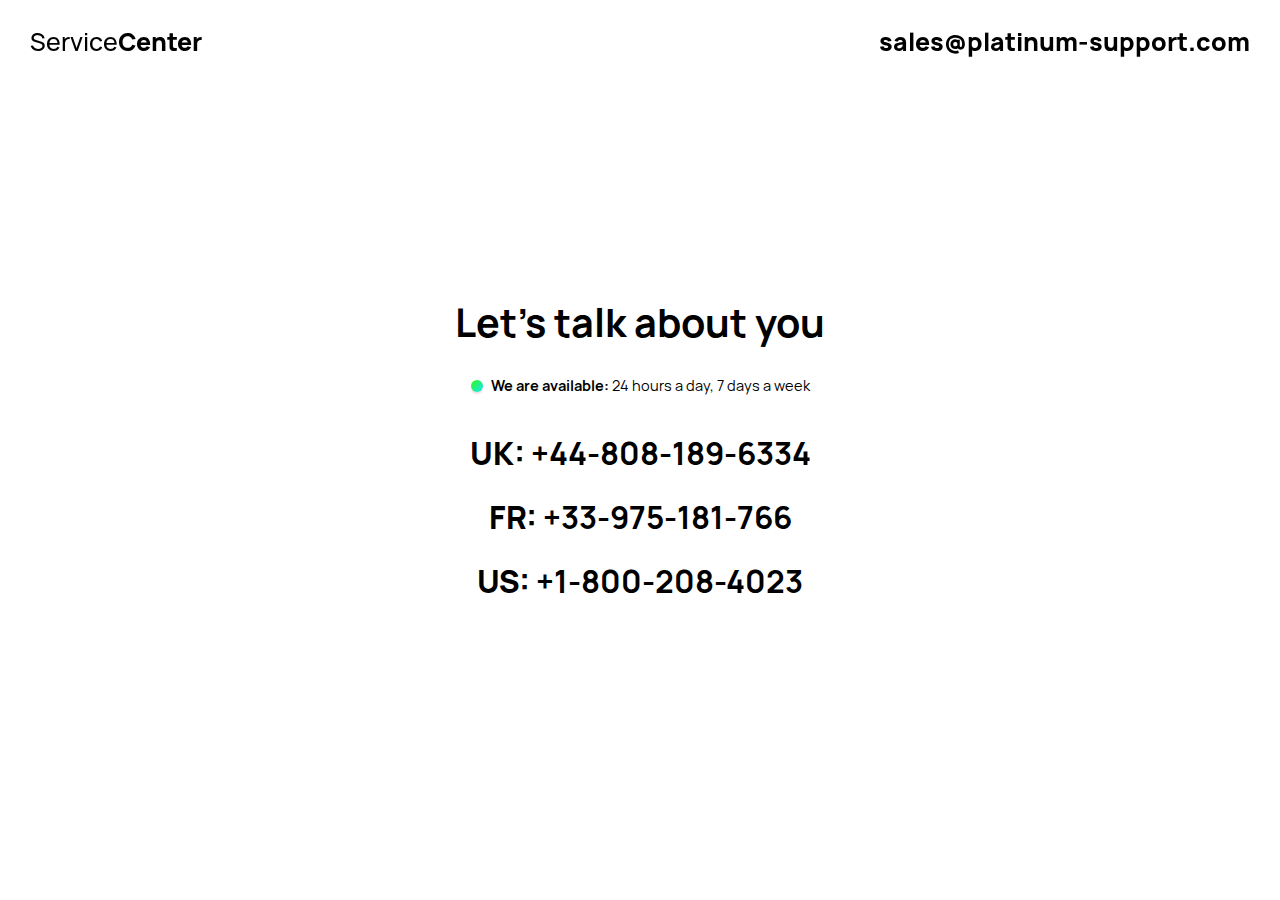
==== call.html @ 6857241e "August 25th 2019" ====
<html>
    <head>
        <meta charset="utf-8">
        <title>
            Support Website
        </title>
        <link href="./style/main.css" rel="stylesheet" type="text/css">
        <meta name="viewport" content="width=device-width, initial-scale=1.0">
    </head>
    <body>
            <div class="nav black">
                    <a href="./index.html" class="col-flex logo"><span>Service </span>Center</a>
                    <a href="mailto:sales@platinum-support.com" class="col-flex email">sales@platinum-support.com</a>
                    <div class="col-flex mobile-view">
                        <a href="mailto:sales@platinum-support.com">
                            <svg xmlns="http://www.w3.org/2000/svg" width="24" height="24" viewBox="0 0 24 24" fill="none" stroke="#000" stroke-width="2" stroke-linejoin="round" stroke-linecap="round" class=" minicon minicon-mail"><polyline points="4 8.2 12 14.1 20 8.2"></polyline><rect width="18" height="14" x="3" y="6.5" rx="2" ry="2"></rect></svg>
                        </a>
                    </div>
            </div>
        <div class="section second black">
            <div class="container second">
                    <div class="bigger-headline small">Let's talk about you</div>
                    <div class="wereply">
                        <div class="wereply-circle"></div>
                        <p><strong>We are available:</strong>  24 hours a day, 7 days a week</p>
                    </div>

                    <div class="bigger-headline smallest">
                        <strong>UK:</strong> 
                        <a href="tel:+44-808-189-6334">+44-808-189-6334</a>
                    </div>
                    <div class="bigger-headline smallest">
                        <strong>FR:</strong> 
                        <a href="tel:+33-975-181-766">+33-975-181-766</a>
                    </div>
                    <div class="bigger-headline smallest">
                        <strong>US:</strong> 
                        <a href="tel:+1-800-208-4023">+1-800-208-4023</a>
                    </div>
            </div>
        </div>
    </body>



</html>
---- style/main.css ----
body {
    margin:0;
    padding:0;
}

@-ms-viewport {
    width: device-width;
}

@font-face {
    font-family: "Manrope";
    src: url("../fonts/manrope/manrope-extrabold.woff2") format("woff2"), /* Modern browsers */
    url("../fonts/manrope/manrope-extrabold.woff") format("woff"), /* Legacy browsers */
    url("../fonts/manrope/manrope-extrabold.otf") format("truetype"); /* Android, iOS */
    font-style: normal;
    font-weight: 800; }
@font-face {
    font-family: "Manrope";
    src: url("../fonts/manrope/manrope-bold.woff2") format("woff2"),
    url("../fonts/manrope/manrope-bold.woff") format("woff"),
    url("../fonts/manrope/manrope-bold.otf") format("truetype");
    font-style: normal;
    font-weight: 700; }
@font-face {
    font-family: "Manrope";
    src: url("../fonts/manrope/manrope-semibold.woff2") format("woff2"),
    url("../fonts/manrope/manrope-semibold.woff") format("woff"),
    url("../fonts/manrope/manrope-semibold.otf") format("truetype");
    font-style: normal;
    font-weight: 600; }
@font-face {
    font-family: "Manrope";
    src: url("../fonts/manrope/manrope-medium.woff2") format("woff2"),
    url("../fonts/manrope/manrope-medium.woff") format("woff"),
    url("../fonts/manrope/manrope-medium.otf") format("truetype");
    font-style: normal;
    font-weight: 500; }
@font-face {
    font-family: "Manrope";
    src: url("../fonts/manrope/manrope-regular.woff2") format("woff2"),
    url("../fonts/manrope/manrope-regular.woff") format("woff"),
    url("../fonts/manrope/manrope-regular.otf") format("truetype");
    font-style: normal;
    font-weight: 400; }
@font-face {
    font-family: "Manrope";
    src: url("../fonts/manrope/manrope-light.woff2") format("woff2"),
    url("../fonts/manrope/manrope-light.woff") format("woff"),
    url("../fonts/manrope/manrope-light.otf") format("truetype");
    font-style: normal;
    font-weight: 300; }
@font-face {
    font-family: "Manrope";
    src: url("../fonts/manrope/manrope-thin.woff2") format("woff2"),
    url("../fonts/manrope/manrope-thin.woff") format("woff"),
    url("../fonts/manrope/manrope-thin.otf") format("truetype");
    font-style: normal;
    font-weight: 200; }
a {
    text-decoration: none;
    cursor: pointer;
    display: inline-block;
}
.white,.white a{
    color:#fff;
}
.blue,.blue a{
    color:#055ffb;
}
.black,.black a{
    color:#000;
}
.section {
    position: relative;
    display: flex;
    height: 100vh;
    -ms-flex-direction: column;
    flex-direction: column;
    -webkit-box-pack: start;
    -webkit-justify-content: center;
    -ms-flex-pack: start;
    justify-content: center;
    background-color:#fff;
    font-weight: 400;
    min-height:400px;
}

.section.first {
    background-color: #055ffb;
}
.section.second {
    background-color: #fff;
}
.container {
    z-index:10;
}
.container.second{
    
    padding:0px 5px;
}
.nav {
    display: -webkit-box;
    display: -ms-flexbox;
    display: flex;
    width: 100%;
    -ms-flex-wrap: wrap;
    flex-wrap: wrap;
    position: fixed;
    z-index: 11;
}
.col-flex {
    max-width: 100%;
    -ms-flex-preferred-size: 0;
    flex-basis: 0;
    -webkit-box-flex: 1;
    -ms-flex-positive: 1;
    flex-grow: 1;
    display: flex;
}
.col-fixed {
    position: fixed;
    width: 100%;
    padding-right: 12px;
    padding-left: 12px;
}
.logo {
    font-family: 'Manrope', sans-serif;
    font-size: 24px;
    line-height: 24px;
    font-weight: 800;
    padding:30px 0 0 30px;
}

.phone {
    font-family: 'Manrope', sans-serif;
    font-size: 24px;
    line-height: 24px;
    font-weight: 800;
    padding:30px 0 0 0;
    text-align:center;
    flex-flow: column;
}
.email {
    font-family: 'Manrope', sans-serif;
    font-size: 24px;
    line-height: 24px;
    font-weight: 800;
    padding:30px 30px 0 0;
    text-align: right;
    flex-direction: column;
}

.logo span{
    font-weight: 500;
}
.smaller-headline {
    font-family: 'Manrope', sans-serif;
    font-size: 12px;
    line-height: 14px;
    text-align: center;
    letter-spacing: 5px;
    text-transform: uppercase;
    opacity:.8;
}
.bigger-headline {
    padding-top: 16px;
    padding-bottom: 16px;
    font-family: 'Manrope', sans-serif;
    font-size: 56px;
    line-height: 60px;
    font-weight: 700;
    text-align: center;
    max-width: 991px;
    margin:0 auto;
}
.bigger-headline.small{
    font-size:38px;
    line-height:42px;
}

.bigger-headline.smallest{
    font-size:30px;
    line-height:32px;
}
.row {
    margin:0 auto;
    width:100%;
    display:flex;
    align-content: center;
    justify-content: center;
    float:center;
    flex-direction: row;
    padding:5px 0;
}
.btn {
    padding: 14px 32px 12px;
    margin:0 5px;
    border-radius: 4px;
    background-color: #fff;
    color:#055ffb;
    text-decoration: none;
    cursor: pointer;
    display: inline-block;
    text-align:center;
    font-family: 'Manrope', sans-serif;
    font-size: 16px;
    line-height: 24px;
    font-weight: 500;
}
.blue-btn {
    color:#fff;
    background-color: #055ffb;
}
.graph-tooltip {
    position: relative;
    z-index: 1;
    display: flex;
    width: 100%;
    margin-right: auto;
    margin-left: auto;
    -webkit-box-orient: vertical;
    -webkit-box-direction: normal;
    -webkit-flex-direction: column;
    -ms-flex-direction: column;
    flex-direction: column;
    -webkit-box-pack: justify;
    -webkit-justify-content: space-between;
    -ms-flex-pack: justify;
    justify-content: space-between;
    -webkit-box-align: center;
    -webkit-align-items: center;
    -ms-flex-align: center;
    align-items: center;
    bottom:0;
    position:fixed;
    opacity:.5;
}
.graph-tooltip span {
    position: fixed;
    font-family: 'Manrope', sans-serif;
    color: #fff;
    opacity: .8;
    padding-top:10px;
    font-size:16px;
}
.graph {
    position: fixed;
    left: 0;
    top: auto;
    right: 0;
    bottom: 3%;
    z-index: 3;
    display: flex;
    height: 400px;
    -webkit-justify-content: center;
    -ms-flex-pack: center;
    justify-content: center;
    -webkit-box-align: end;
    -webkit-align-items: flex-end;
    -ms-flex-align: end;
    align-items: flex-end;
    background-image: url(../images/graph.svg);
    background-size: 106%;
    background-repeat: no-repeat;
    opacity: 1;
    -webkit-box-pack: center;
    background-position: 50% 100%;
}
.graph span{
    position: fixed;
    bottom:5px;
    right:25px;
    font-family: 'Manrope', sans-serif;
    color: #fff;
    font-weight: 800;
}
.mobile-view {
    display:none;
    padding: 30px 30px 0 0;
    font-family: 'Manrope', sans-serif;
    color: #fff;
    fill:#fff;
    stroke:#fff;
    text-align: right;
    flex-direction: column;
}
.mobile-view a{
    padding:0px 5px;
}
/* FORM */
form {
    display: flex;
    flex-direction: column;
    margin:10px 0px;
    width: 100%;
    align-items: center;

}
input {
    height: 50px;
    padding-left: 25px;
    margin:5px;
    width:100%;
    max-width: 400px;
    font-size: 14px;
    border: 1px #000;
    font-family: 'Manrope', sans-serif;
    border-radius: 4px;
    background-color: rgba(5,95,251,.1);
    color: #131415;
}
textarea {
    height:100px;
    padding: 15px;
    margin:5px;
    max-width: 400px;
    width:100%;
    font-size: 14px;
    border: 1px #000;
    font-family: 'Manrope', sans-serif;
    border-radius: 4px;
    background-color: rgba(5,95,251,.1);
    color: #131415;
}
.wereply {
    margin-bottom: 10px;
    text-align: center;
}
.wereply-circle {
    width: 12px;
    height: 12px;
    border-radius: 50%;
    display: inline-block;
    vertical-align: middle;
    background: linear-gradient(135deg,#2ffd0f 0%,#15e3fa 100%);    
    box-shadow: 0 2px 2px rgba(168,88,92,.2);
}
.wereply p {
    font-size: 14px;
    padding-bottom:1px;
    margin-left: 4px;
    font-family: 'Manrope', sans-serif;
    color:#000;
    vertical-align: middle;
    display: inline-block;
}
@media (max-width: 991px){
    .graph{display:block;background-position:48% 100%;background-size:130%}
    .graph-tooltip img{width:165px;}
    .bigger-headline {padding:10px;font-size:42px;line-height:48px;}
    .graph-tooltip span {font-size:12px;}
}
@media (max-width: 731px){
    .graph{bottom:3%;height:290px;background-size:190%;background-repeat:no-repeat;opacity:1}
    .graph-tooltip img{width:160px;}
    .smaller-headline{font-size:10px;line-height: 12px;}
    .bigger-headline {padding:10px;font-size:32px;line-height:38px;}
    .bigger-headline.small{font-size:24px;line-height:26px;}
    .bigger-headline.smallest{font-size:20px;line-height:22px;}
    .graph-tooltip span {font-size:12px;}
    .btn {width:auto;padding: 14px 0px 12px;margin:3px 5px;}
    .blue-btn{width:100%;}
    .row {flex-direction: column;padding-bottom:30px;}
    .section.first {height: calc(100vh - 56px)}
    .logo{width:100%;left:5px;top:20px;}
    .phone,.email{display:none;}
    .mobile-view {display:block;}
    .wereply p {font-size: 12px;}
}
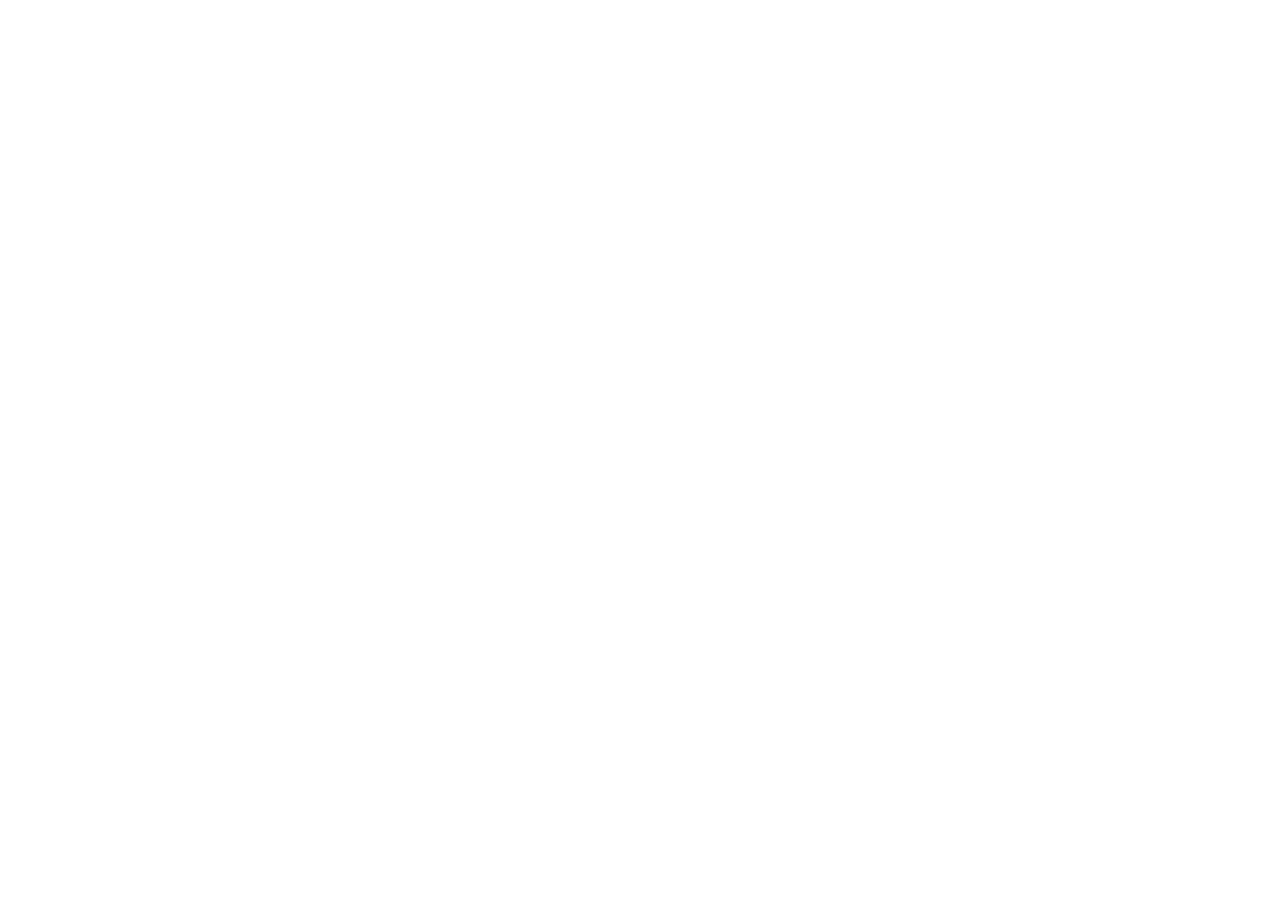
==== commit 68d49ffc: "August 25th 2019" ====
--- a/call.html
+++ b/call.html
@@ -19,7 +19,7 @@
             </div>
         <div class="section second black">
             <div class="container second">
-                    <div class="bigger-headline small">Let's talk about you</div>
+                    <div class="bigger-headline small">Let's talk! Call us today</div>
                     <div class="wereply">
                         <div class="wereply-circle"></div>
                         <p><strong>We are available:</strong>  24 hours a day, 7 days a week</p>
--- a/style/main.css
+++ b/style/main.css
@@ -107,6 +107,10 @@
     flex-wrap: wrap;
     position: fixed;
     z-index: 11;
+    opacity: 0;
+    animation: FadeIn .5s;
+    animation-fill-mode: forwards;
+    animation-delay: 0s;
 }
 .col-flex {
     max-width: 100%;
@@ -161,6 +165,10 @@
     letter-spacing: 5px;
     text-transform: uppercase;
     opacity:.8;
+    opacity: 0;
+    animation: slideInFromBottom .3s;
+    animation-fill-mode: forwards;
+    animation-delay: .2s;
 }
 .bigger-headline {
     padding-top: 16px;
@@ -172,6 +180,10 @@
     text-align: center;
     max-width: 991px;
     margin:0 auto;
+    opacity: 0;
+    animation: slideInFromBottom .3s;
+    animation-fill-mode: forwards;
+    animation-delay: .4s;
 }
 .bigger-headline.small{
     font-size:38px;
@@ -206,6 +218,10 @@
     font-size: 16px;
     line-height: 24px;
     font-weight: 500;
+    opacity: 0;
+    animation: FadeIn .5s;
+    animation-fill-mode: forwards;
+    animation-delay: .4s;
 }
 .blue-btn {
     color:#fff;
@@ -233,7 +249,13 @@
     align-items: center;
     bottom:0;
     position:fixed;
-    opacity:.5;
+    opacity: 0;
+    animation: FadeIn .3s;
+    animation-fill-mode: forwards;
+    animation-delay: 0s;
+}
+.graph-tooltip img{
+    opacity:.5 !important;
 }
 .graph-tooltip span {
     position: fixed;
@@ -262,9 +284,12 @@
     background-image: url(../images/graph.svg);
     background-size: 106%;
     background-repeat: no-repeat;
-    opacity: 1;
     -webkit-box-pack: center;
     background-position: 50% 100%;
+    opacity: 0;
+    animation: FadeIn .3s;
+    animation-fill-mode: forwards;
+    animation-delay: 0s;
 }
 .graph span{
     position: fixed;
@@ -273,6 +298,10 @@
     font-family: 'Manrope', sans-serif;
     color: #fff;
     font-weight: 800;
+    opacity: 0;
+    animation: FadeIn .3s;
+    animation-fill-mode: forwards;
+    animation-delay: 0s;
 }
 .mobile-view {
     display:none;
@@ -308,6 +337,10 @@
     border-radius: 4px;
     background-color: rgba(5,95,251,.1);
     color: #131415;
+    opacity: 0;
+    animation: slideInFromBottom .3s;
+    animation-fill-mode: forwards;
+    animation-delay: .5s;
 }
 textarea {
     height:100px;
@@ -321,10 +354,18 @@
     border-radius: 4px;
     background-color: rgba(5,95,251,.1);
     color: #131415;
+    opacity: 0;
+    animation: slideInFromBottom .3s;
+    animation-fill-mode: forwards;
+    animation-delay: .5s;
 }
 .wereply {
     margin-bottom: 10px;
     text-align: center;
+    opacity: 0;
+    animation: slideInFromBottom .3s;
+    animation-fill-mode: forwards;
+    animation-delay: .4s;
 }
 .wereply-circle {
     width: 12px;
@@ -366,4 +407,52 @@
     .phone,.email{display:none;}
     .mobile-view {display:block;}
     .wereply p {font-size: 12px;}
-} +} 
+
+
+@keyframes slideInFromBottom{0%{opacity:0;transform:translateY(10px)}to{opacity:1;transform:translateY(0)}}
+
+@keyframes FadeInUp {
+    0% {
+        opacity: 0;
+        transform: translateY(10px)
+    }
+
+    to {
+        opacity: 1;
+        transform: translateY(0)
+    }
+}
+@keyframes FadeIn {
+    0% {
+        opacity: 0
+    }
+
+    to {
+        opacity: 1
+    }
+}
+
+@keyframes SlideIn {
+    0% {
+        opacity: 0;
+        transform: translateX(-10px)
+    }
+
+    to {
+        opacity: 1;
+        transform: translateX(0)
+    }
+}
+
+@keyframes DragLeft {
+    0% {
+        opacity: 0;
+        transform: scaleX(0)
+    }
+
+    to {
+        opacity: 1;
+        transform: scaleX(1)
+    }
+}